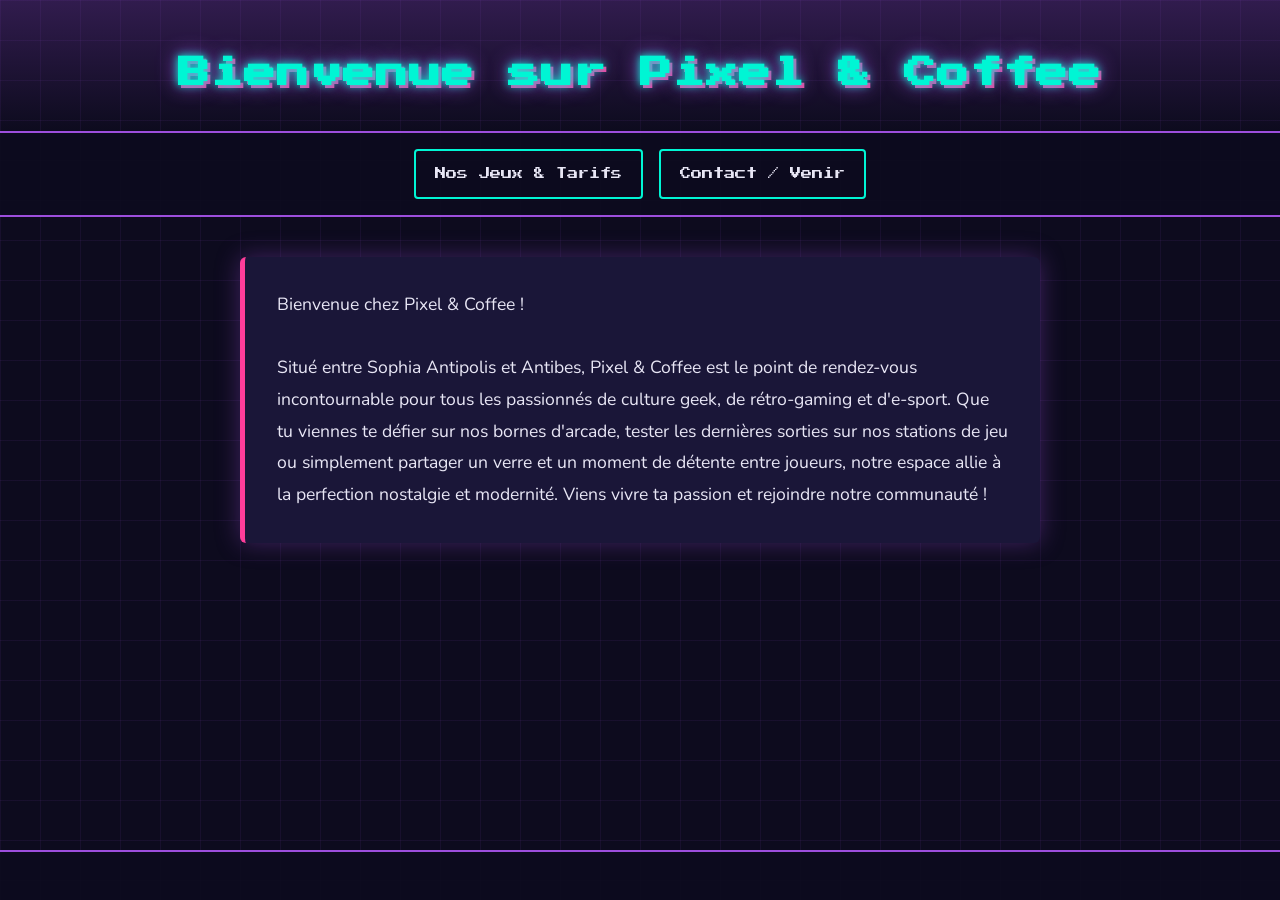
==== index.html @ 3f3e3f2a "Premier commit - Site Pixel & Coffee" ====
<!DOCTYPE html>
<html lang="fr">
<html>
    <head>
        <meta charset="UTF-8">
        <meta name="viewport" content="width=device-width, initial-scale=1.0">
        <title>Pixel & Coffee</title>
        <link rel="stylesheet" href="style.css">
    </head>
    <body>
        <header>
            <h1>Bienvenue sur Pixel & Coffee</h1>
        </header>
        <nav>
            <a href="Jeux&Tarifs.html">Nos Jeux & Tarifs</a>
            <a href="Contact.html">Contact / Venir</a>
        </nav>
        <p>Bienvenue chez Pixel & Coffee !

Situé entre Sophia Antipolis et Antibes, Pixel & Coffee est le point de rendez-vous incontournable pour tous les passionnés de culture geek, de rétro-gaming et d'e-sport. Que tu viennes te défier sur nos bornes d'arcade, tester les dernières sorties sur nos stations de jeu ou simplement partager un verre et un moment de détente entre joueurs, notre espace allie à la perfection nostalgie et modernité. Viens vivre ta passion et rejoindre notre communauté !</p>
        <footer>
        </footer>
    </body>
</html>
---- style.css ----
/* ==========================================
   Pixel & Coffee - Thème rétro-gaming néon
   ========================================== */

@import url('https://fonts.googleapis.com/css2?family=Press+Start+2P&family=Nunito:wght@400;600&display=swap');

:root {
    --bg: #0d0b1e;
    --bg-card: #1a1638;
    --violet: #9d4edd;
    --cyan: #00f5d4;
    --rose: #ff3d9a;
    --texte: #e8e6f5;
    --police-titre: 'Press Start 2P', 'Courier New', monospace;
    --police-texte: 'Nunito', Arial, sans-serif;
}

/* ---------- Reset de base ---------- */
* {
    margin: 0;
    padding: 0;
    box-sizing: border-box;
}

html {
    scroll-behavior: smooth;
}

body {
    min-height: 100vh;
    display: flex;
    flex-direction: column;
    background-color: var(--bg);
    /* Effet grille rétro */
    background-image:
        linear-gradient(rgba(157, 78, 221, 0.08) 1px, transparent 1px),
        linear-gradient(90deg, rgba(157, 78, 221, 0.08) 1px, transparent 1px);
    background-size: 40px 40px;
    color: var(--texte);
    font-family: var(--police-texte);
    font-size: 1.1rem;
    line-height: 1.8;
}

/* ---------- En-tête ---------- */
header {
    text-align: center;
    padding: 3rem 1rem 2rem;
    background: linear-gradient(180deg, rgba(157, 78, 221, 0.25), transparent);
}

h1 {
    font-family: var(--police-titre);
    font-size: clamp(1.1rem, 3.5vw, 2rem);
    line-height: 1.6;
    color: var(--cyan);
    text-shadow:
        0 0 8px var(--cyan),
        0 0 20px var(--violet),
        3px 3px 0 var(--rose);
    letter-spacing: 1px;
}

/* ---------- Navigation ---------- */
nav {
    display: flex;
    justify-content: center;
    flex-wrap: wrap;
    gap: 1rem;
    padding: 1rem;
    border-top: 2px solid var(--violet);
    border-bottom: 2px solid var(--violet);
    background-color: rgba(13, 11, 30, 0.9);
    position: sticky;
    top: 0;
    z-index: 10;
}

nav a {
    font-family: var(--police-titre);
    font-size: 0.7rem;
    text-decoration: none;
    color: var(--texte);
    padding: 0.8rem 1.2rem;
    border: 2px solid var(--cyan);
    border-radius: 4px;
    transition: all 0.2s ease;
}

nav a:hover,
nav a:focus {
    background-color: var(--cyan);
    color: var(--bg);
    box-shadow: 0 0 15px var(--cyan);
    transform: translateY(-3px);
}

/* ---------- Contenu principal ---------- */
p {
    max-width: 800px;
    margin: 2.5rem auto;
    padding: 2rem;
    background-color: var(--bg-card);
    border-left: 5px solid var(--rose);
    border-radius: 6px;
    box-shadow: 0 0 25px rgba(157, 78, 221, 0.35);
    white-space: pre-line; /* garde les retours à la ligne du HTML */
}

/* ---------- Pied de page ---------- */
footer {
    margin-top: auto;
    padding: 1.5rem;
    text-align: center;
    font-size: 0.9rem;
    border-top: 2px solid var(--violet);
    background-color: rgba(13, 11, 30, 0.9);
}

footer:empty {
    padding: 1rem;
}

/* ---------- Responsive ---------- */
@media (max-width: 600px) {
    header {
        padding: 2rem 1rem 1.5rem;
    }

    nav {
        flex-direction: column;
        align-items: stretch;
        text-align: center;
    }

    p {
        margin: 1.5rem 1rem;
        padding: 1.2rem;
        font-size: 1rem;
    }
}
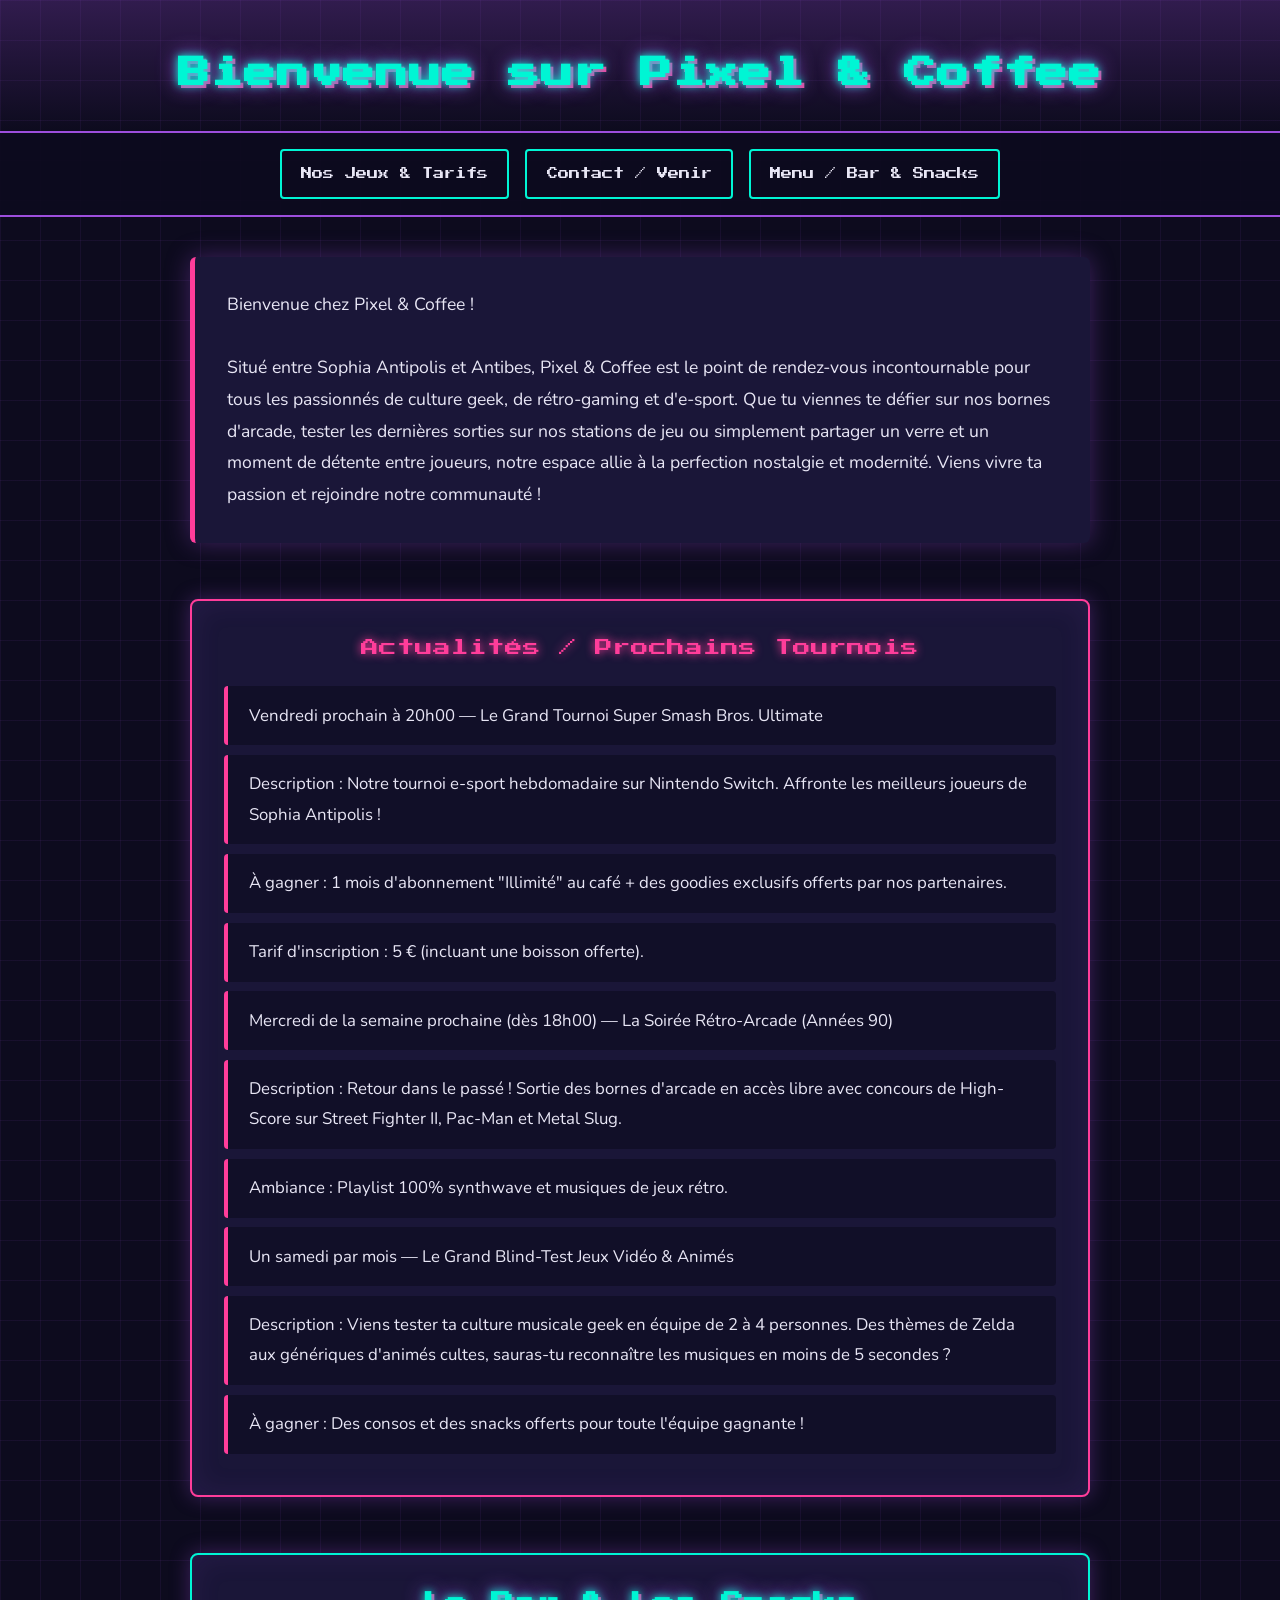
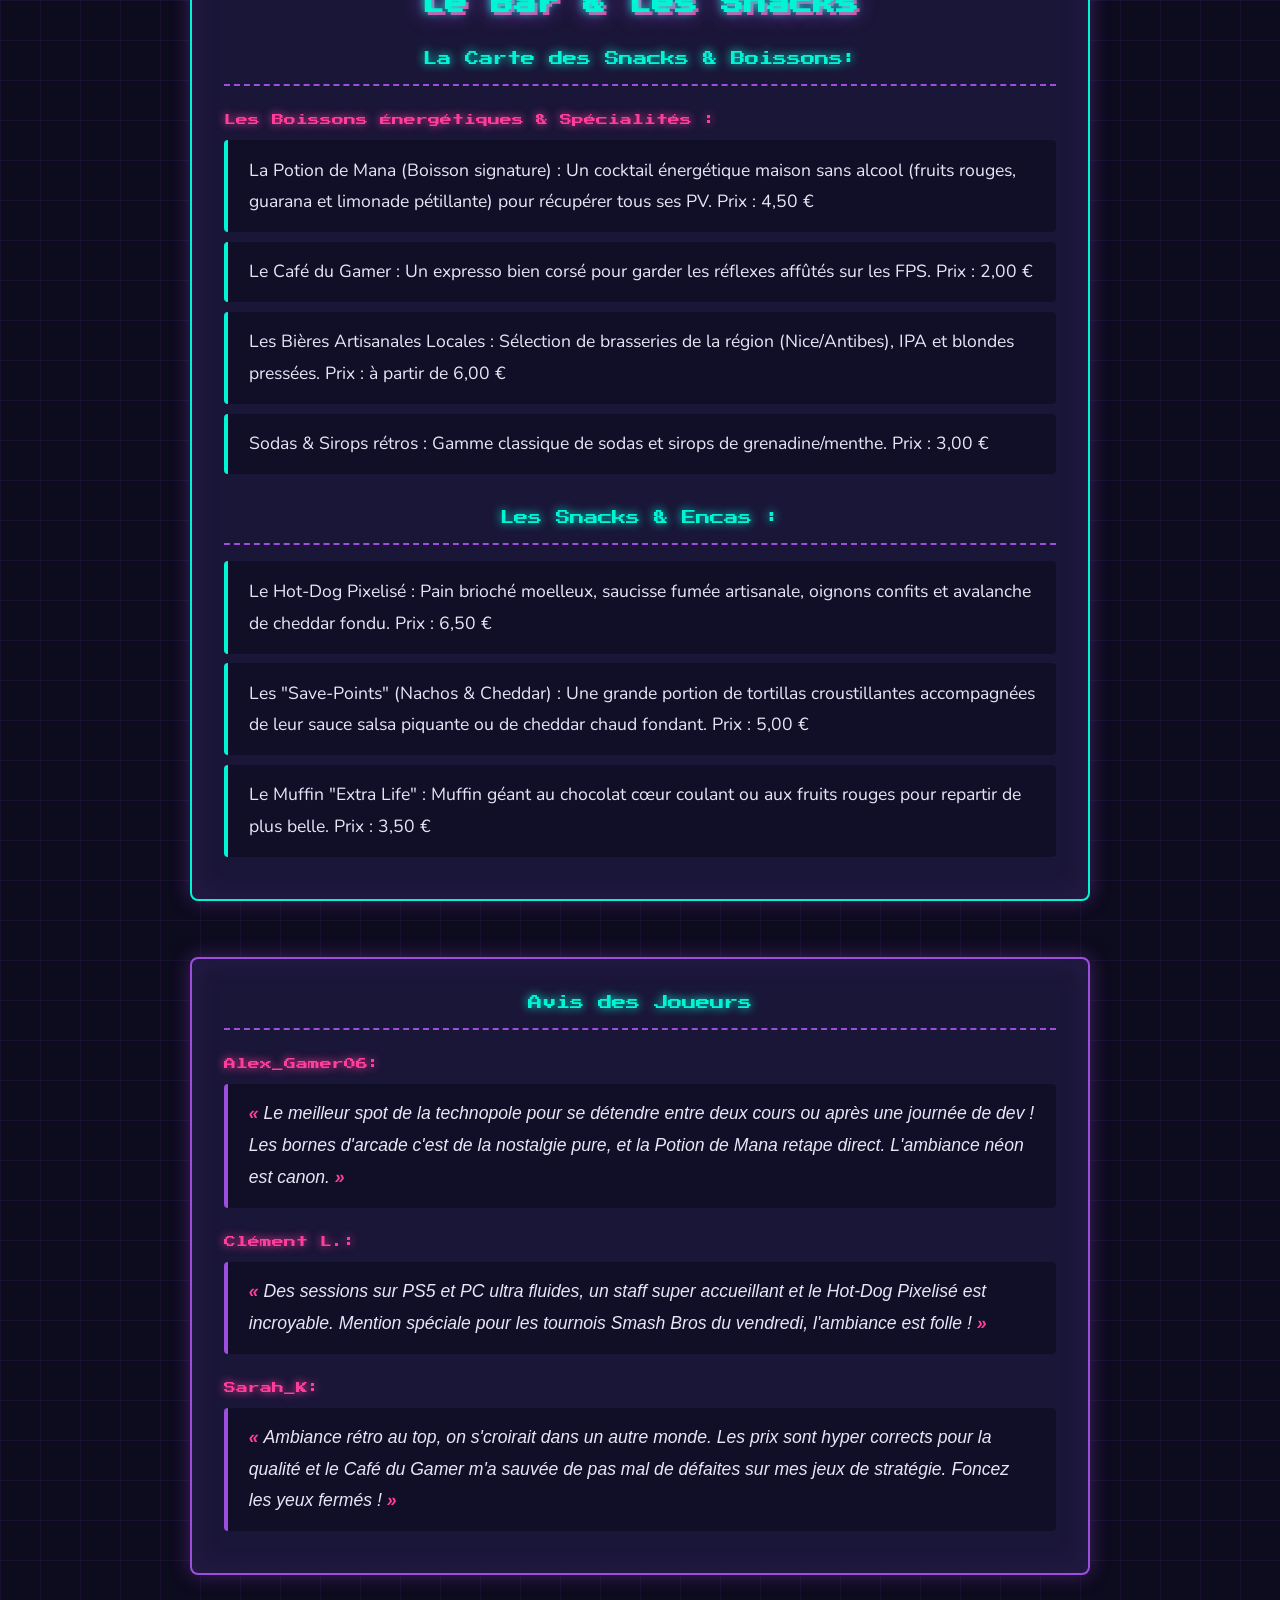
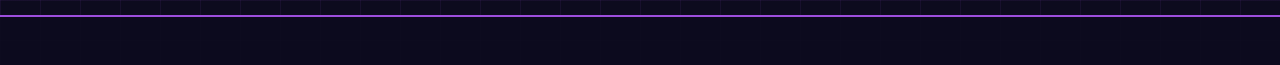
==== commit 3c4cdc1d: "Mise a jour finale - Page Menu et Accueil complete" ====
--- a/index.html
+++ b/index.html
@@ -14,10 +14,69 @@
         <nav>
             <a href="Jeux&Tarifs.html">Nos Jeux & Tarifs</a>
             <a href="Contact.html">Contact / Venir</a>
+            <a href="Menu.html">Menu / Bar & Snacks</a>
         </nav>
         <p>Bienvenue chez Pixel & Coffee !
 
 Situé entre Sophia Antipolis et Antibes, Pixel & Coffee est le point de rendez-vous incontournable pour tous les passionnés de culture geek, de rétro-gaming et d'e-sport. Que tu viennes te défier sur nos bornes d'arcade, tester les dernières sorties sur nos stations de jeu ou simplement partager un verre et un moment de détente entre joueurs, notre espace allie à la perfection nostalgie et modernité. Viens vivre ta passion et rejoindre notre communauté !</p>
+        <section class="mon-bloc">
+            Actualités / Prochains Tournois
+
+            <p>Vendredi prochain à 20h00 — Le Grand Tournoi Super Smash Bros. Ultimate</p>
+
+            <p>Description : Notre tournoi e-sport hebdomadaire sur Nintendo Switch. Affronte les meilleurs joueurs de Sophia Antipolis !</p>
+
+            <p>À gagner : 1 mois d'abonnement "Illimité" au café + des goodies exclusifs offerts par nos partenaires.</p>
+
+            <p>Tarif d'inscription : 5 € (incluant une boisson offerte).</p>
+
+            <p>Mercredi de la semaine prochaine (dès 18h00) — La Soirée Rétro-Arcade (Années 90)</p>
+
+            <p>Description : Retour dans le passé ! Sortie des bornes d'arcade en accès libre avec concours de High-Score sur Street Fighter II, Pac-Man et Metal Slug.</p>
+
+            <p>Ambiance : Playlist 100% synthwave et musiques de jeux rétro.</p>
+
+            <p>Un samedi par mois — Le Grand Blind-Test Jeux Vidéo & Animés</p>
+
+            <p>Description : Viens tester ta culture musicale geek en équipe de 2 à 4 personnes. Des thèmes de Zelda aux génériques d'animés cultes, sauras-tu reconnaître les musiques en moins de 5 secondes ?</p>
+
+            <p>À gagner : Des consos et des snacks offerts pour toute l'équipe gagnante !</p>
+        </section>
+        <section class="mon-bloc2">
+            <h1>Le Bar & Les Snacks</h1>
+
+           <h2>La Carte des Snacks & Boissons:</h2>
+
+            <h3>Les Boissons Énergétiques & Spécialités :</h3>
+
+           <p>La Potion de Mana (Boisson signature) : Un cocktail énergétique maison sans alcool (fruits rouges, guarana et limonade pétillante) pour récupérer tous ses PV. Prix : 4,50 €</p>
+
+            <p>Le Café du Gamer : Un expresso bien corsé pour garder les réflexes affûtés sur les FPS. Prix : 2,00 €</p>
+
+            <p>Les Bières Artisanales Locales : Sélection de brasseries de la région (Nice/Antibes), IPA et blondes pressées. Prix : à partir de 6,00 €</p>
+
+            <p>Sodas & Sirops rétros : Gamme classique de sodas et sirops de grenadine/menthe. Prix : 3,00 €</p>
+
+            <h2>Les Snacks & Encas :</h2>
+
+            <p>Le Hot-Dog Pixelisé : Pain brioché moelleux, saucisse fumée artisanale, oignons confits et avalanche de cheddar fondu. Prix : 6,50 €</p>
+
+            <p>Les "Save-Points" (Nachos & Cheddar) : Une grande portion de tortillas croustillantes accompagnées de leur sauce salsa piquante ou de cheddar chaud fondant. Prix : 5,00 €</p>
+
+            <p>Le Muffin "Extra Life" : Muffin géant au chocolat cœur coulant ou aux fruits rouges pour repartir de plus belle. Prix : 3,50 €</p>
+        </section>
+        <section class="mon-bloc3">
+            <h2>Avis des Joueurs</h2>
+
+            <h3>Alex_Gamer06: </h3>
+            <p>Le meilleur spot de la technopole pour se détendre entre deux cours ou après une journée de dev ! Les bornes d'arcade c'est de la nostalgie pure, et la Potion de Mana retape direct. L'ambiance néon est canon.</p>
+
+            <h3>Clément L.:</h3>
+            <p>Des sessions sur PS5 et PC ultra fluides, un staff super accueillant et le Hot-Dog Pixelisé est incroyable. Mention spéciale pour les tournois Smash Bros du vendredi, l'ambiance est folle !</p>
+
+            <h3>Sarah_K:</h3>
+            <p>Ambiance rétro au top, on s'croirait dans un autre monde. Les prix sont hyper corrects pour la qualité et le Café du Gamer m'a sauvée de pas mal de défaites sur mes jeux de stratégie. Foncez les yeux fermés !</p>
+        </section>
         <footer>
         </footer>
     </body>
--- a/style.css
+++ b/style.css
@@ -1,12 +1,14 @@
 /* ==========================================
    Pixel & Coffee - Thème rétro-gaming néon
+   Page d'accueil
    ========================================== */
 
-@import url('https://fonts.googleapis.com/css2?family=Press+Start+2P&family=Nunito:wght@400;600&display=swap');
+@import url('https://fonts.googleapis.com/css2?family=Press+Start+2P&family=Nunito:wght@400;600;700&display=swap');
 
 :root {
     --bg: #0d0b1e;
     --bg-card: #1a1638;
+    --bg-ligne: rgba(13, 11, 30, 0.6);
     --violet: #9d4edd;
     --cyan: #00f5d4;
     --rose: #ff3d9a;
@@ -95,9 +97,10 @@
     transform: translateY(-3px);
 }
 
-/* ---------- Contenu principal ---------- */
-p {
-    max-width: 800px;
+/* ---------- Texte de présentation ---------- */
+body > p {
+    width: calc(100% - 2rem);
+    max-width: 900px;
     margin: 2.5rem auto;
     padding: 2rem;
     background-color: var(--bg-card);
@@ -107,18 +110,132 @@
     white-space: pre-line; /* garde les retours à la ligne du HTML */
 }
 
+/* ==========================================
+   Sections (cartes néon)
+   Chaque bloc a sa couleur d'accent : --accent
+   ========================================== */
+section {
+    --accent: var(--cyan);
+    width: calc(100% - 2rem);
+    max-width: 900px;
+    margin: 1rem auto 2.5rem;
+    padding: 2rem;
+    background-color: var(--bg-card);
+    border: 2px solid var(--accent);
+    border-radius: 8px;
+    box-shadow:
+        0 0 20px rgba(157, 78, 221, 0.35),
+        inset 0 0 30px rgba(157, 78, 221, 0.1);
+}
+
+.mon-bloc  { --accent: var(--rose); }
+.mon-bloc2 { --accent: var(--cyan); }
+.mon-bloc3 { --accent: var(--violet); }
+
+/* Titres dans les sections */
+section h1 {
+    margin-bottom: 1.5rem;
+    font-size: clamp(0.95rem, 2.5vw, 1.4rem);
+    text-align: center;
+}
+
+section h2 {
+    margin: 2rem 0 1rem;
+    padding-bottom: 0.8rem;
+    text-align: center;
+    font-family: var(--police-titre);
+    font-size: 0.9rem;
+    font-weight: normal;
+    line-height: 1.7;
+    color: var(--cyan);
+    text-shadow: 0 0 10px var(--cyan);
+    border-bottom: 2px dashed var(--violet);
+}
+
+section h1 + h2,
+section > h2:first-child {
+    margin-top: 0;
+}
+
+section h3 {
+    margin: 1.5rem 0 0.6rem;
+    font-family: var(--police-titre);
+    font-size: 0.75rem;
+    font-weight: normal;
+    line-height: 1.7;
+    color: var(--rose);
+    text-shadow: 0 0 8px var(--rose);
+}
+
+/* Lignes de contenu dans les sections */
+section p {
+    margin: 0.6rem 0;
+    padding: 0.9rem 1.3rem;
+    background-color: var(--bg-ligne);
+    border-left: 4px solid var(--accent);
+    border-radius: 4px;
+    transition: transform 0.2s ease, box-shadow 0.2s ease, border-color 0.2s ease;
+}
+
+section p:hover {
+    transform: translateX(8px);
+    border-left-color: var(--cyan);
+    box-shadow: 0 0 18px rgba(0, 245, 212, 0.4);
+}
+
+/* ---------- Bloc 1 : Actualités / Tournois ---------- */
+/* Le titre "Actualités / Prochains Tournois" est du texte direct
+   dans la section : on le stylise via la section elle-même */
+.mon-bloc {
+    text-align: center;
+    font-family: var(--police-titre);
+    font-size: clamp(0.8rem, 2.2vw, 1.1rem);
+    line-height: 1.7;
+    color: var(--rose);
+    text-shadow: 0 0 10px var(--rose);
+}
+
+.mon-bloc p {
+    text-align: left;
+    font-family: var(--police-texte);
+    font-size: 1.05rem;
+    line-height: 1.8;
+    color: var(--texte);
+    text-shadow: none;
+}
+
+.mon-bloc p:first-of-type {
+    margin-top: 1.5rem;
+}
+
+/* ---------- Bloc 3 : Avis des joueurs ---------- */
+.mon-bloc3 p {
+    font-style: italic;
+    border-left-color: var(--violet);
+}
+
+.mon-bloc3 p::before {
+    content: "« ";
+    color: var(--rose);
+    font-weight: 700;
+}
+
+.mon-bloc3 p::after {
+    content: " »";
+    color: var(--rose);
+    font-weight: 700;
+}
+
 /* ---------- Pied de page ---------- */
 footer {
     margin-top: auto;
     padding: 1.5rem;
     text-align: center;
-    font-size: 0.9rem;
+    font-family: var(--police-titre);
+    font-size: 0.7rem;
+    color: var(--violet);
     border-top: 2px solid var(--violet);
     background-color: rgba(13, 11, 30, 0.9);
-}
-
-footer:empty {
-    padding: 1rem;
 }
 
 /* ---------- Responsive ---------- */
@@ -133,9 +250,27 @@
         text-align: center;
     }
 
-    p {
-        margin: 1.5rem 1rem;
+    body > p {
+        margin: 1.5rem auto;
         padding: 1.2rem;
         font-size: 1rem;
     }
-}+
+    section {
+        padding: 1.2rem;
+    }
+
+    section h2 {
+        font-size: 0.8rem;
+    }
+
+    section h3 {
+        font-size: 0.7rem;
+    }
+
+    section p,
+    .mon-bloc p {
+        padding: 0.8rem 1rem;
+        font-size: 1rem;
+    }
+}
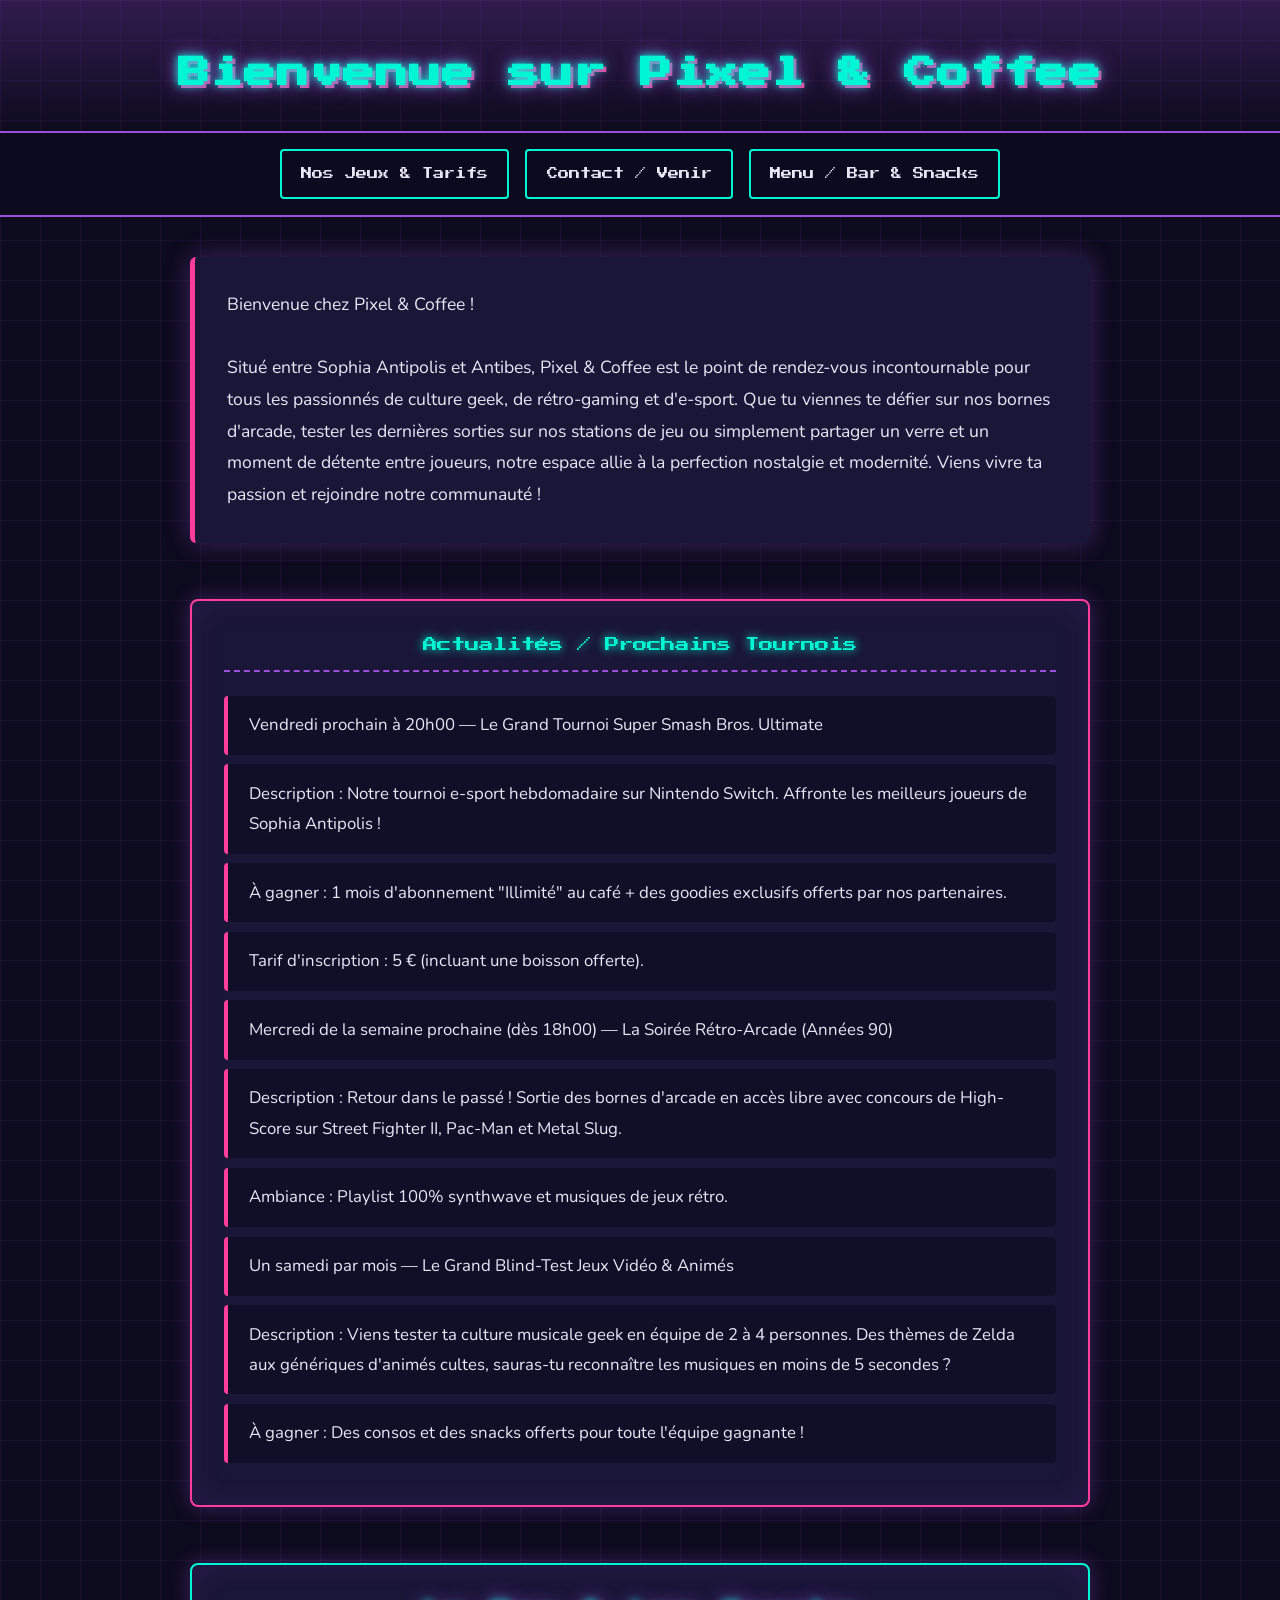
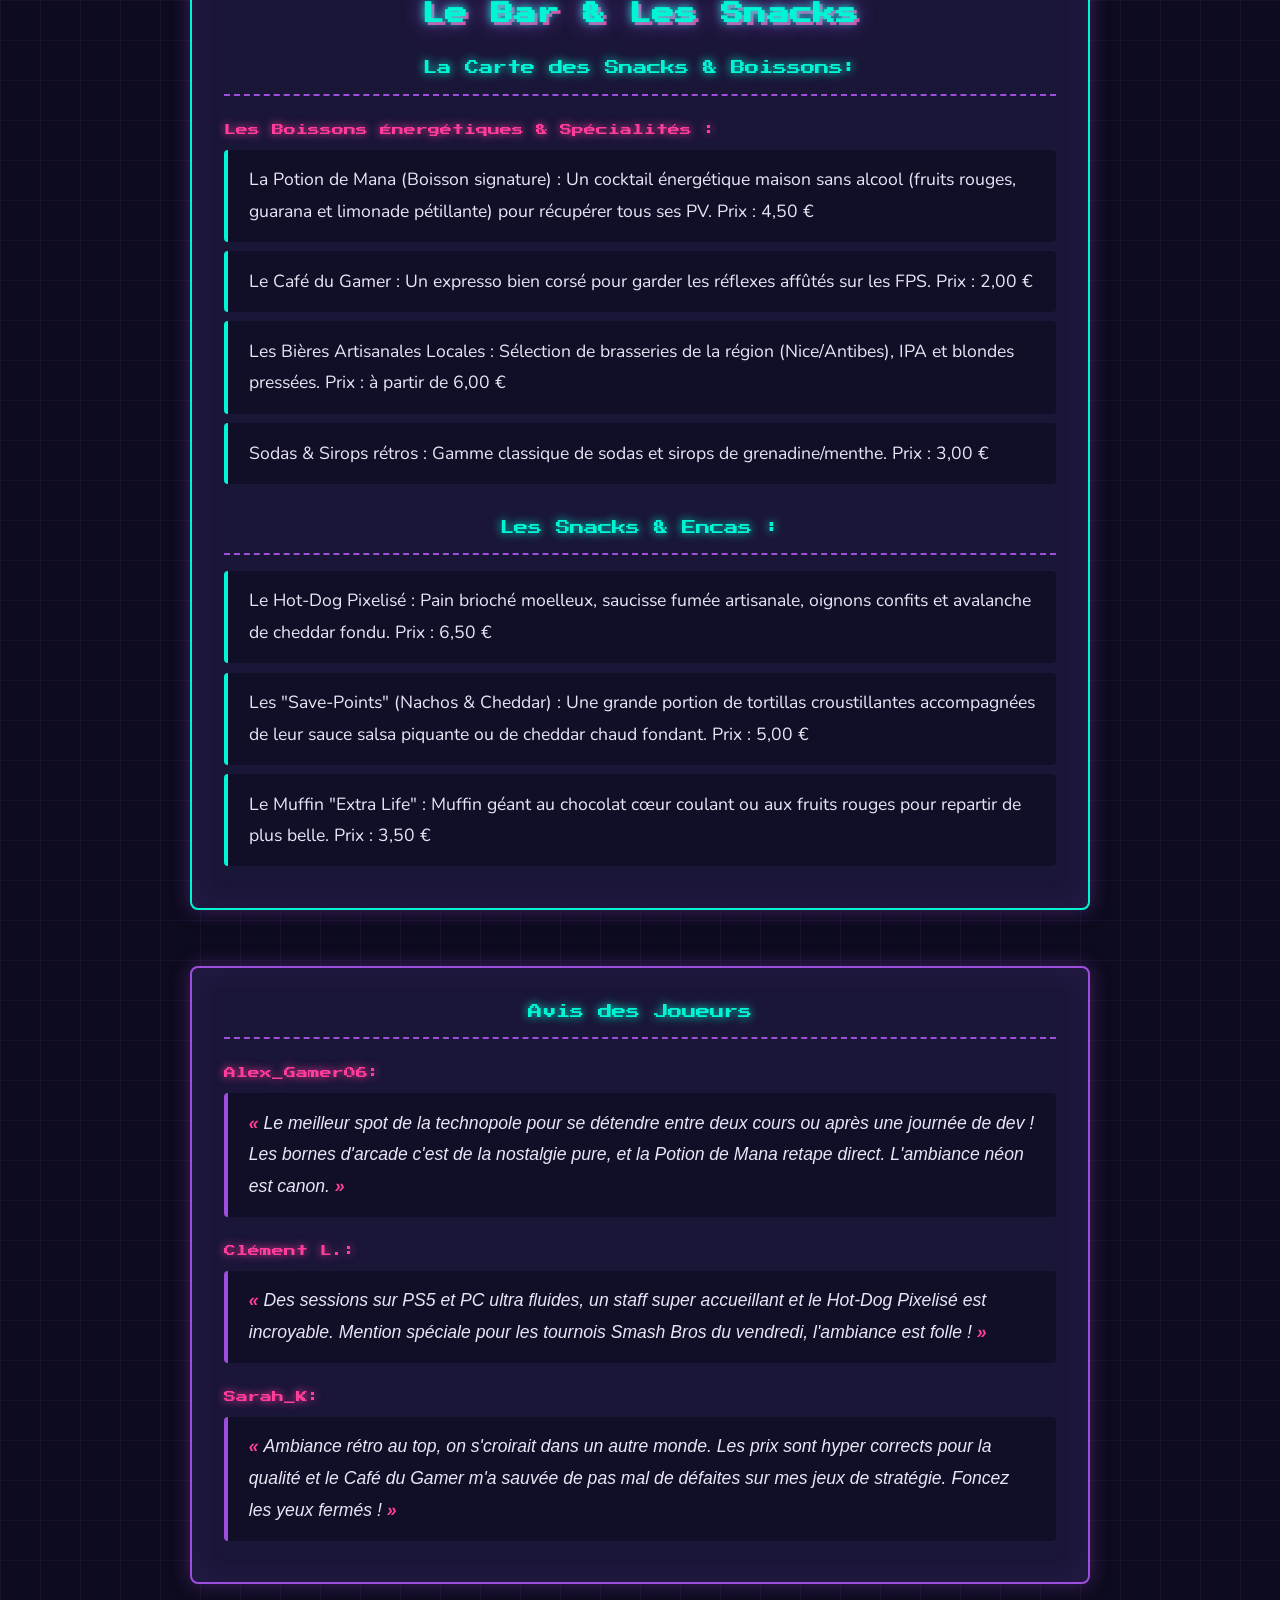
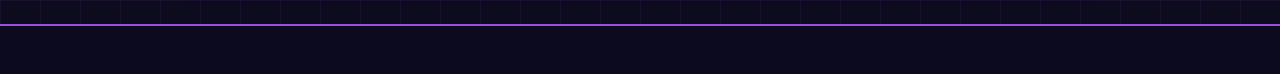
==== commit d3699960: "Update ligne 23" ====
--- a/index.html
+++ b/index.html
@@ -20,7 +20,7 @@
 
 Situé entre Sophia Antipolis et Antibes, Pixel & Coffee est le point de rendez-vous incontournable pour tous les passionnés de culture geek, de rétro-gaming et d'e-sport. Que tu viennes te défier sur nos bornes d'arcade, tester les dernières sorties sur nos stations de jeu ou simplement partager un verre et un moment de détente entre joueurs, notre espace allie à la perfection nostalgie et modernité. Viens vivre ta passion et rejoindre notre communauté !</p>
         <section class="mon-bloc">
-            Actualités / Prochains Tournois
+            <h2>Actualités / Prochains Tournois</h2>
 
             <p>Vendredi prochain à 20h00 — Le Grand Tournoi Super Smash Bros. Ultimate</p>
 
